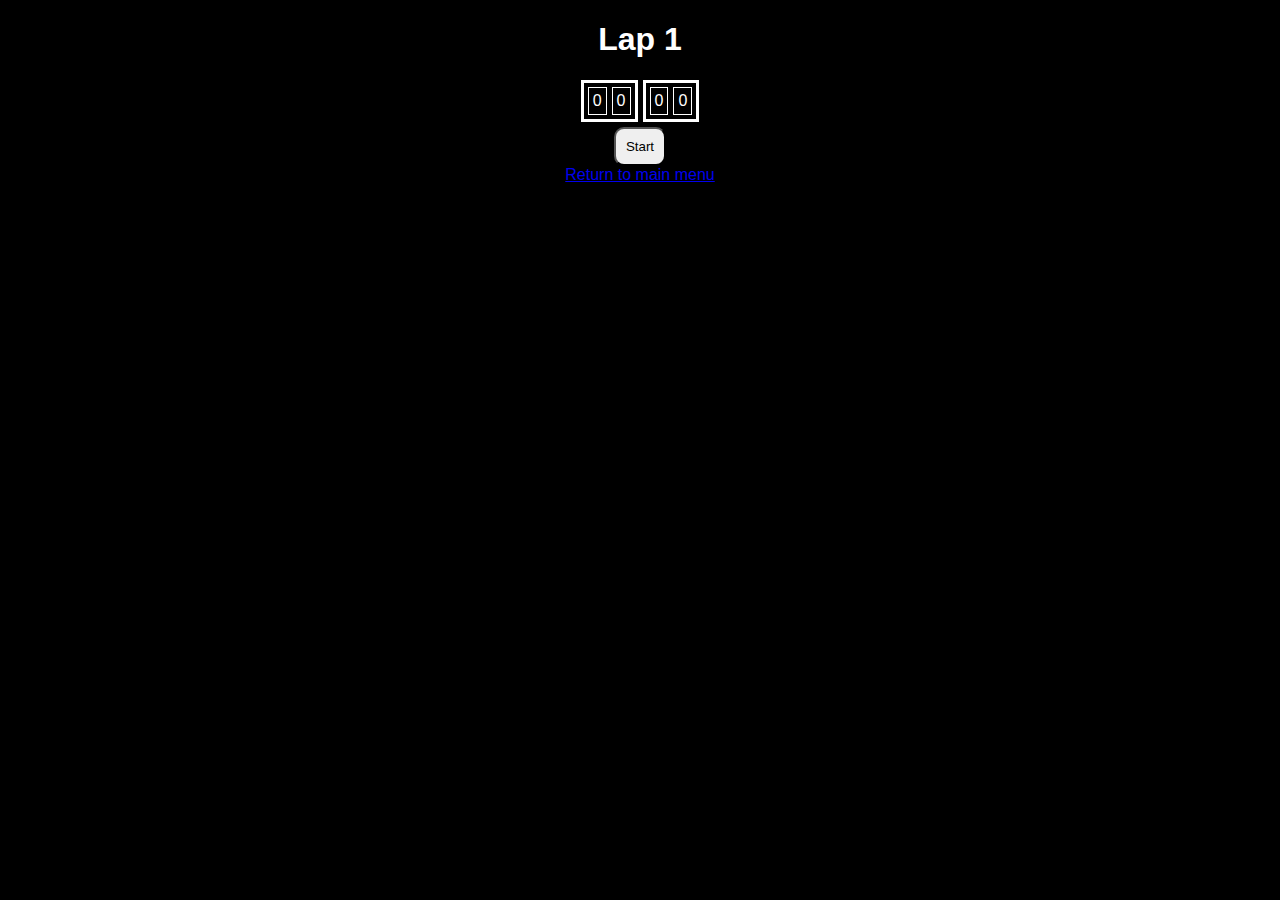
==== pomodoro timer/timerscript.html @ c8891503 "first commit" ====
<!DOCTYPE html>
<html lang="en">
	<head>
		<meta charset="UTF-8" />
		<meta name="viewport" content="width=device-width, initial-scale=1.0" />
		<title>Timer</title>
		<link rel="stylesheet" href="timer.css" />
	</head>
	<body>
		<h1>Lap 1</h1>
		<div class="container" id="full">
			<div class="container">
				<div class="container" id="hours">
					<div class="number" id="0">0</div>
					<div class="number" id="1">0</div>
				</div>
				<div class="container" id="minutes">
					<div class="number" id="2">0</div>
					<div class="number" id="3">0</div>
				</div>
			</div>
			<button onclick="start()">Start</button>
		</div>
		<script src="timerscript.js"></script>
	</body>
	<footer>
		<a href="/index.html">Return to main menu</a>
	</footer>
</html>
---- pomodoro timer/timer.css ----
html * {
	font-family: "Segoe UI", Tahoma, Geneva, Verdana, sans-serif;
}
body {
	background-color: black;
}
h1 {
	color: white;
	justify-content: center;
	font-family: "Segoe UI", Tahoma, Geneva, Verdana, sans-serif;
	text-align: center;
}
footer {
	text-align: center;
}
button {
	align-self: center;
	padding: 10px;
	border-radius: 10px;
}
.container {
	justify-content: center;
	display: flex;
	flex-direction: row;
	gap: 5px;
}
#full {
	flex-direction: column;
}
#hours {
	border: 3px white solid;
	padding: 4px;
}
#minutes {
	border: 3px white solid;
	padding: 4px;
}
.number {
	padding: 4px;
	font-family: "Segoe UI", Tahoma, Geneva, Verdana, sans-serif;
	color: white;
	border: 1px solid white;
}
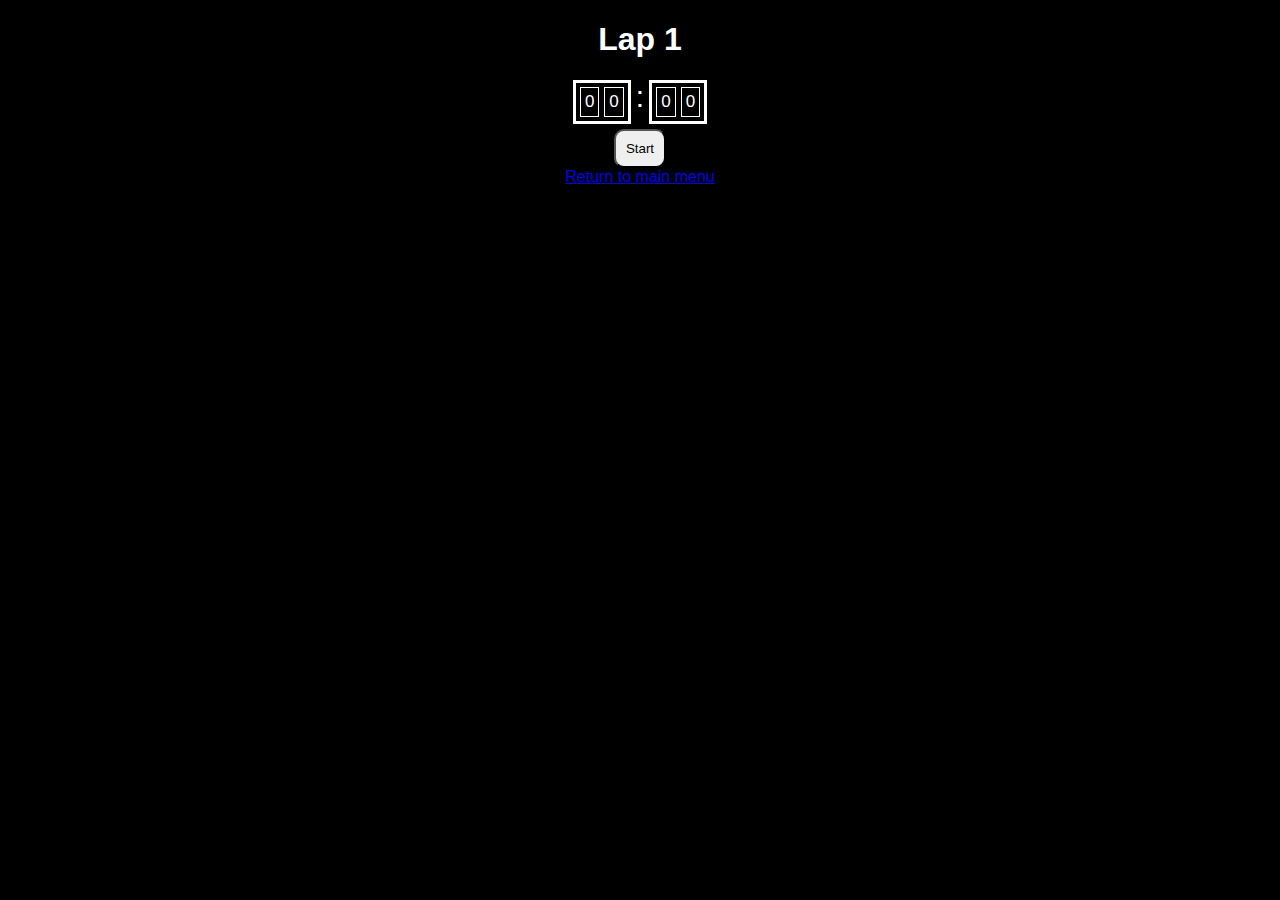
==== commit d36d21ac: "Changed font sizes" ====
--- a/pomodoro timer/timerscript.html
+++ b/pomodoro timer/timerscript.html
@@ -14,6 +14,7 @@
 					<div class="number" id="0">0</div>
 					<div class="number" id="1">0</div>
 				</div>
+				:
 				<div class="container" id="minutes">
 					<div class="number" id="2">0</div>
 					<div class="number" id="3">0</div>
--- a/pomodoro timer/timer.css
+++ b/pomodoro timer/timer.css
@@ -23,17 +23,17 @@
 	display: flex;
 	flex-direction: row;
 	gap: 5px;
+	color: white;
+	font-size: 30px;
 }
 #full {
 	flex-direction: column;
 }
-#hours {
-	border: 3px white solid;
-	padding: 4px;
-}
+#hours,
 #minutes {
 	border: 3px white solid;
 	padding: 4px;
+	font-size: 17px;
 }
 .number {
 	padding: 4px;
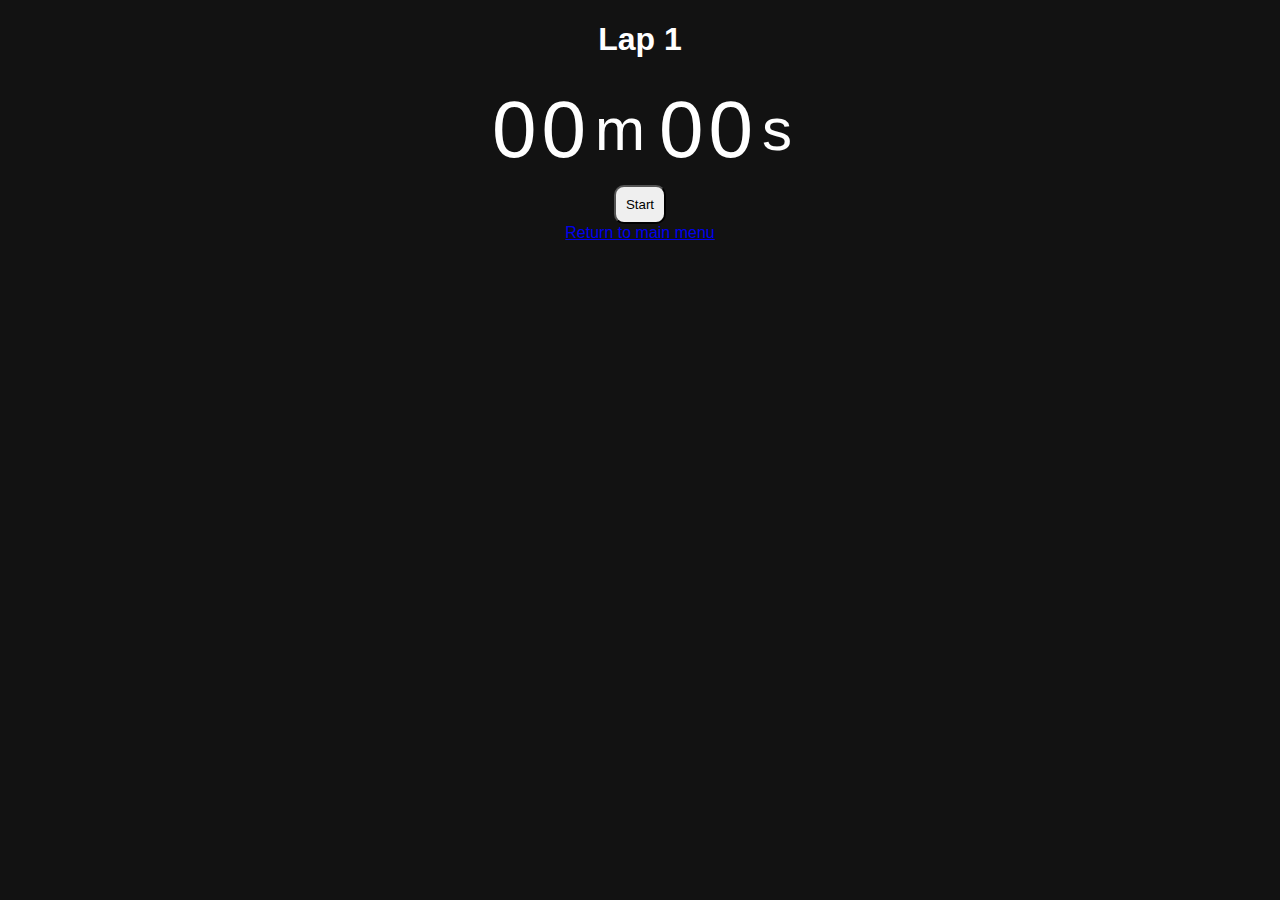
==== commit cb2e7a4f: "Better Styling" ====
--- a/pomodoro timer/timerscript.html
+++ b/pomodoro timer/timerscript.html
@@ -14,11 +14,13 @@
 					<div class="number" id="0">0</div>
 					<div class="number" id="1">0</div>
 				</div>
-				:
+				<span class="time-label">m</span>
+				<div class="blob"></div>
 				<div class="container" id="minutes">
 					<div class="number" id="2">0</div>
 					<div class="number" id="3">0</div>
 				</div>
+				<span class="time-label">s</span>
 			</div>
 			<button onclick="start()">Start</button>
 		</div>
--- a/pomodoro timer/timer.css
+++ b/pomodoro timer/timer.css
@@ -2,7 +2,7 @@
 	font-family: "Segoe UI", Tahoma, Geneva, Verdana, sans-serif;
 }
 body {
-	background-color: black;
+	background-color: #121212;
 }
 h1 {
 	color: white;
@@ -24,20 +24,22 @@
 	flex-direction: row;
 	gap: 5px;
 	color: white;
-	font-size: 30px;
+	font-size: 80px;
 }
 #full {
 	flex-direction: column;
 }
 #hours,
 #minutes {
-	border: 3px white solid;
 	padding: 4px;
-	font-size: 17px;
+}
+.time-label {
+	align-self: center;
+	font-size: 60px;
 }
 .number {
-	padding: 4px;
 	font-family: "Segoe UI", Tahoma, Geneva, Verdana, sans-serif;
 	color: white;
-	border: 1px solid white;
 }
+.blob {
+}
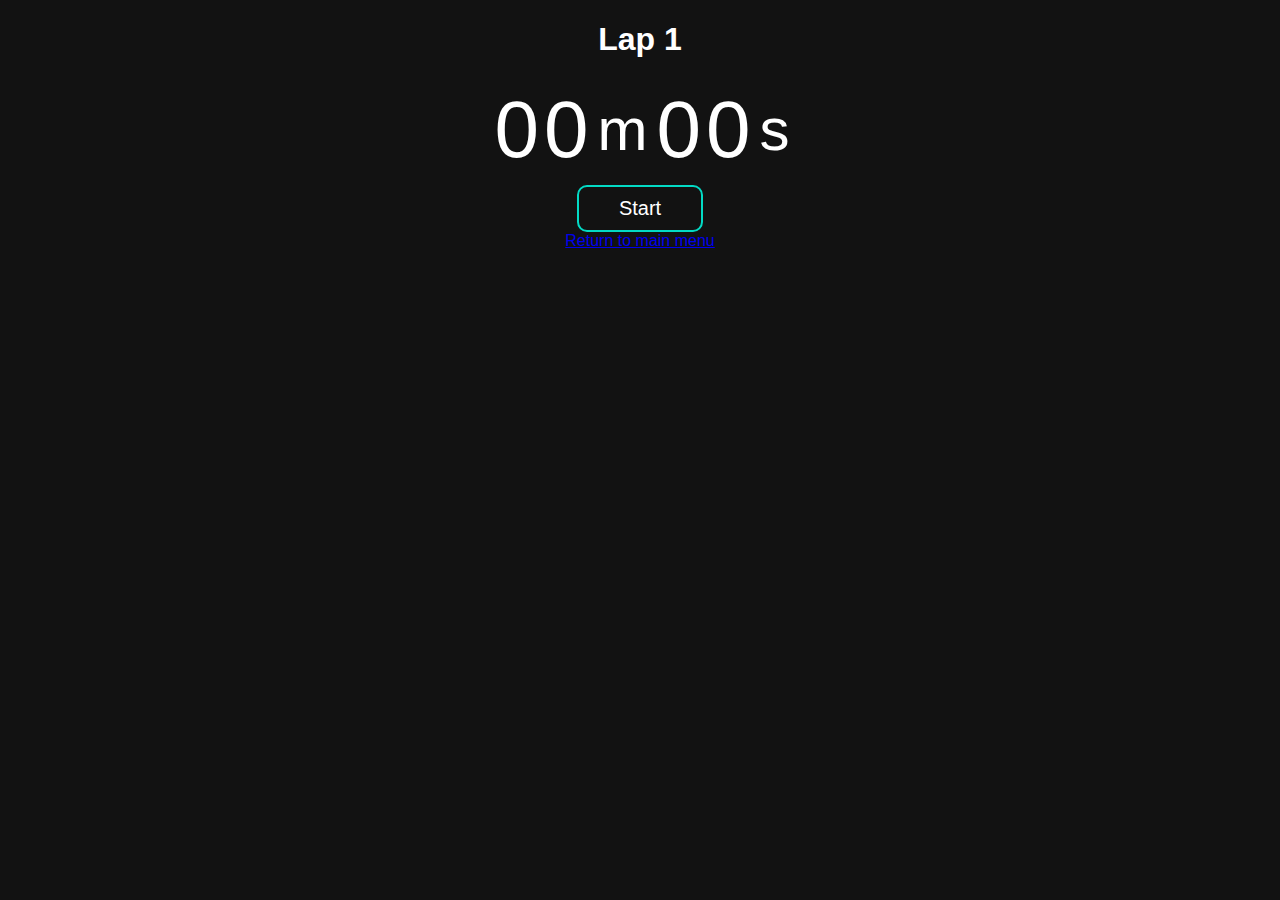
==== commit 96a7752b: "Added Hover Effect" ====
--- a/pomodoro timer/timerscript.html
+++ b/pomodoro timer/timerscript.html
@@ -3,7 +3,7 @@
 	<head>
 		<meta charset="UTF-8" />
 		<meta name="viewport" content="width=device-width, initial-scale=1.0" />
-		<title>Timer</title>
+		<title>Pomodoro Timer</title>
 		<link rel="stylesheet" href="timer.css" />
 	</head>
 	<body>
@@ -15,14 +15,13 @@
 					<div class="number" id="1">0</div>
 				</div>
 				<span class="time-label">m</span>
-				<div class="blob"></div>
 				<div class="container" id="minutes">
 					<div class="number" id="2">0</div>
 					<div class="number" id="3">0</div>
 				</div>
 				<span class="time-label">s</span>
 			</div>
-			<button onclick="start()">Start</button>
+			<button class="hover-button" onclick="start()">Start</button>
 		</div>
 		<script src="timerscript.js"></script>
 	</body>
--- a/pomodoro timer/timer.css
+++ b/pomodoro timer/timer.css
@@ -13,10 +13,19 @@
 footer {
 	text-align: center;
 }
-button {
+.hover-button {
 	align-self: center;
-	padding: 10px;
+	padding: 10px 40px;
 	border-radius: 10px;
+	background-color: #121212;
+	border: 2px solid #03DAC5;
+	color: white;
+	font-size: 20px;
+	transition-duration: 0.3s;
+}
+.hover-button:hover{
+	background-color: #03DAC5;
+	color: #121212;
 }
 .container {
 	justify-content: center;
@@ -41,5 +50,3 @@
 	font-family: "Segoe UI", Tahoma, Geneva, Verdana, sans-serif;
 	color: white;
 }
-.blob {
-}
